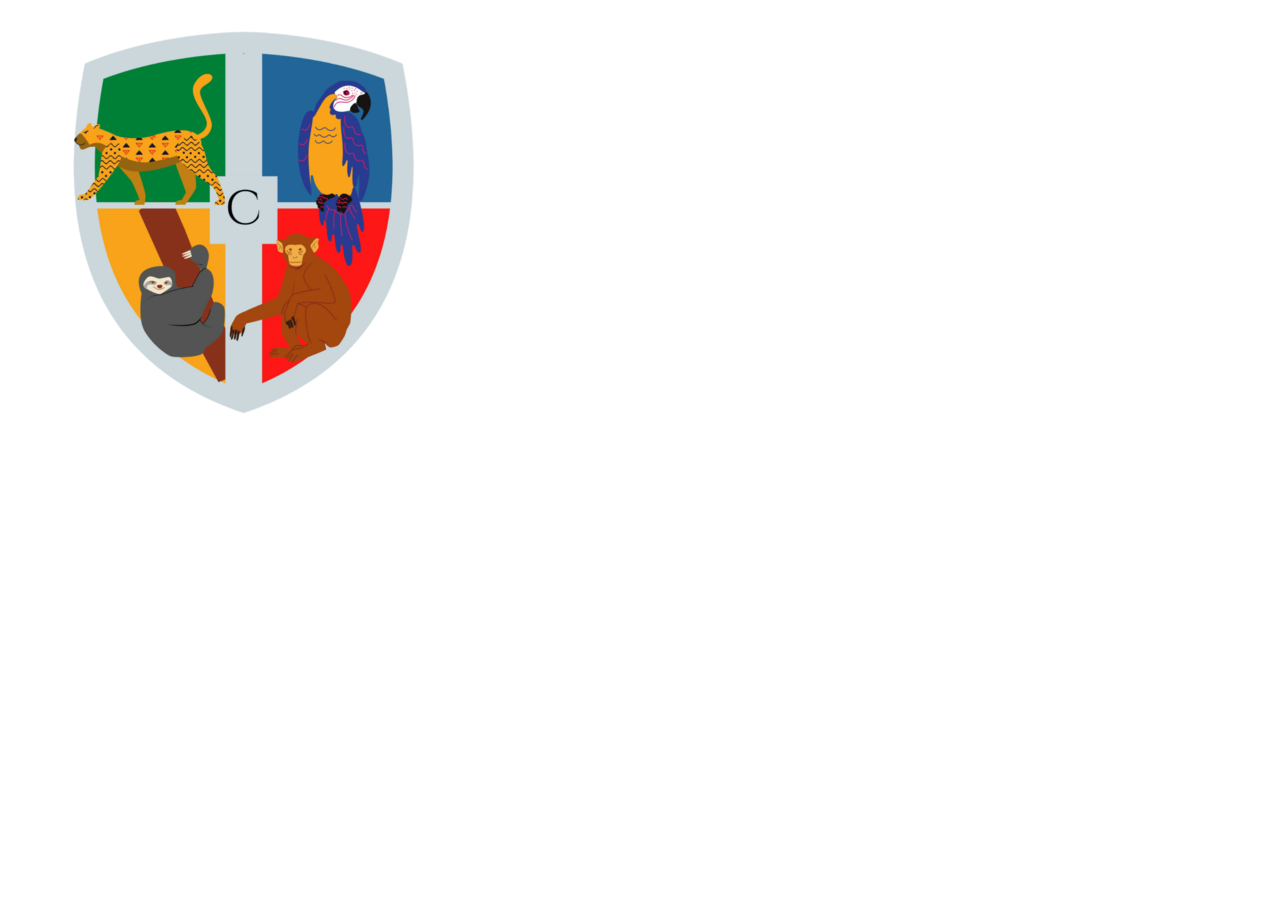
==== index.html @ be79265d "[deu bosta]: tentando arrumar" ====
<!DOCTYPE html>
<html lang="en">
  <head>
    <meta charset="UTF-8" />
    <meta http-equiv="X-UA-Compatible" content="IE=edge" />
    <meta name="viewport" content="width=device-width, initial-scale=1.0" />
    <title>Castelobruxo</title>
  </head>
  <body>
    <sidebar>
      <img src="./assets/logo2.png" />
    </sidebar>
    <main></main>
  </body>
</html>
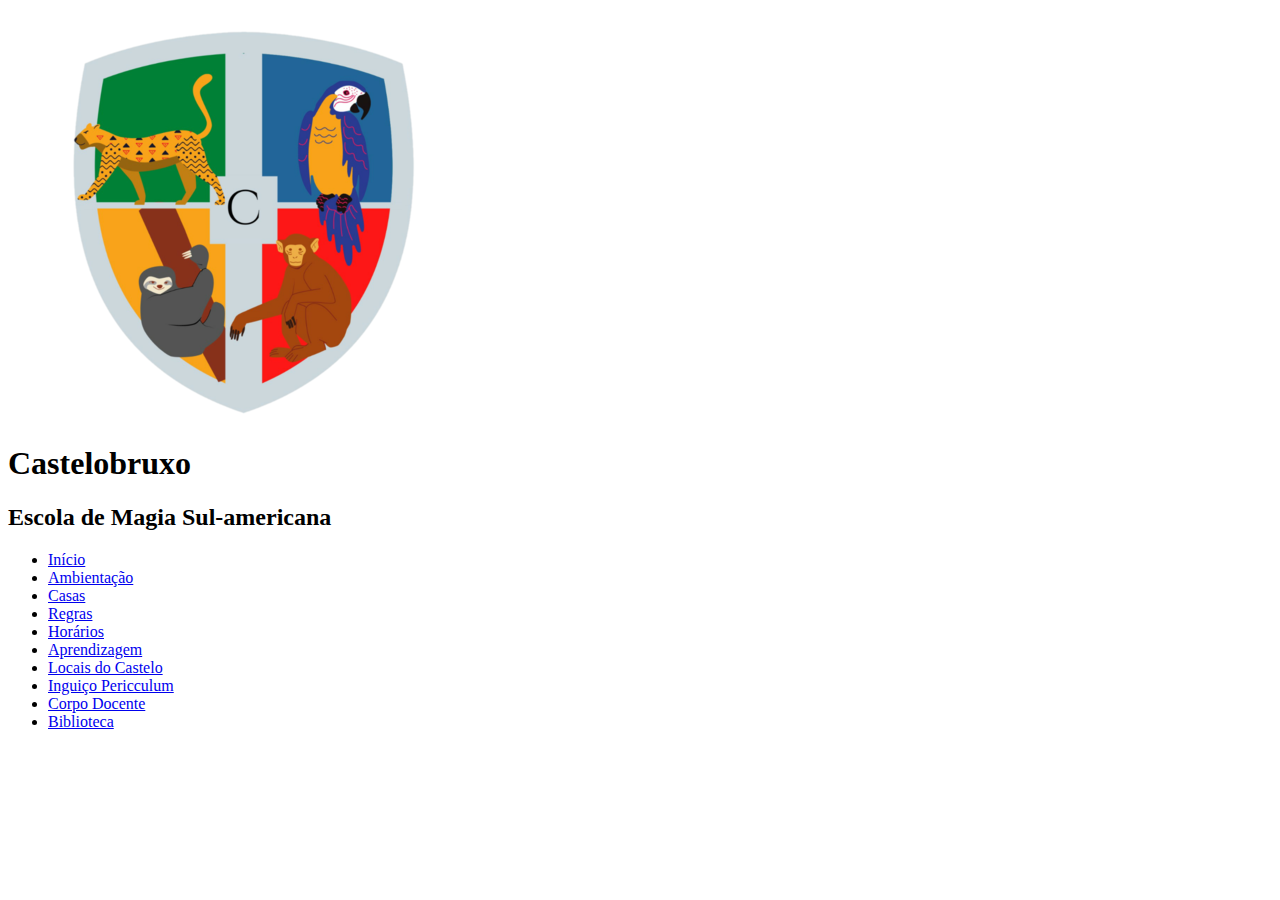
==== commit fffd110e: "[new/: sidebar" ====
--- a/index.html
+++ b/index.html
@@ -7,8 +7,24 @@
     <title>Castelobruxo</title>
   </head>
   <body>
-    <sidebar>
-      <img src="./assets/logo2.png" />
+    <sidebar>      
+      <div id="Logo">
+        <img src="./assets/logo2.png" />
+        <h1>Castelobruxo</h1>
+        <h2>Escola de Magia Sul-americana</h2>
+      </div>
+      <ul id="links">
+        <li><a href="./">Início</a></li>
+        <li><a href="./">Ambientação</a></li>
+        <li><a href="./">Casas</a></li>
+        <li><a href="./">Regras</a></li>
+        <li><a href="./">Horários</a></li>
+        <li><a href="./">Aprendizagem</a></li>
+        <li><a href="./">Locais do Castelo</a></li>
+        <li><a href="./">Inguiço Pericculum</a></li>
+        <li><a href="./">Corpo Docente</a></li>
+        <li><a href="./">Biblioteca</a></li>
+      </ul>
     </sidebar>
     <main></main>
   </body>
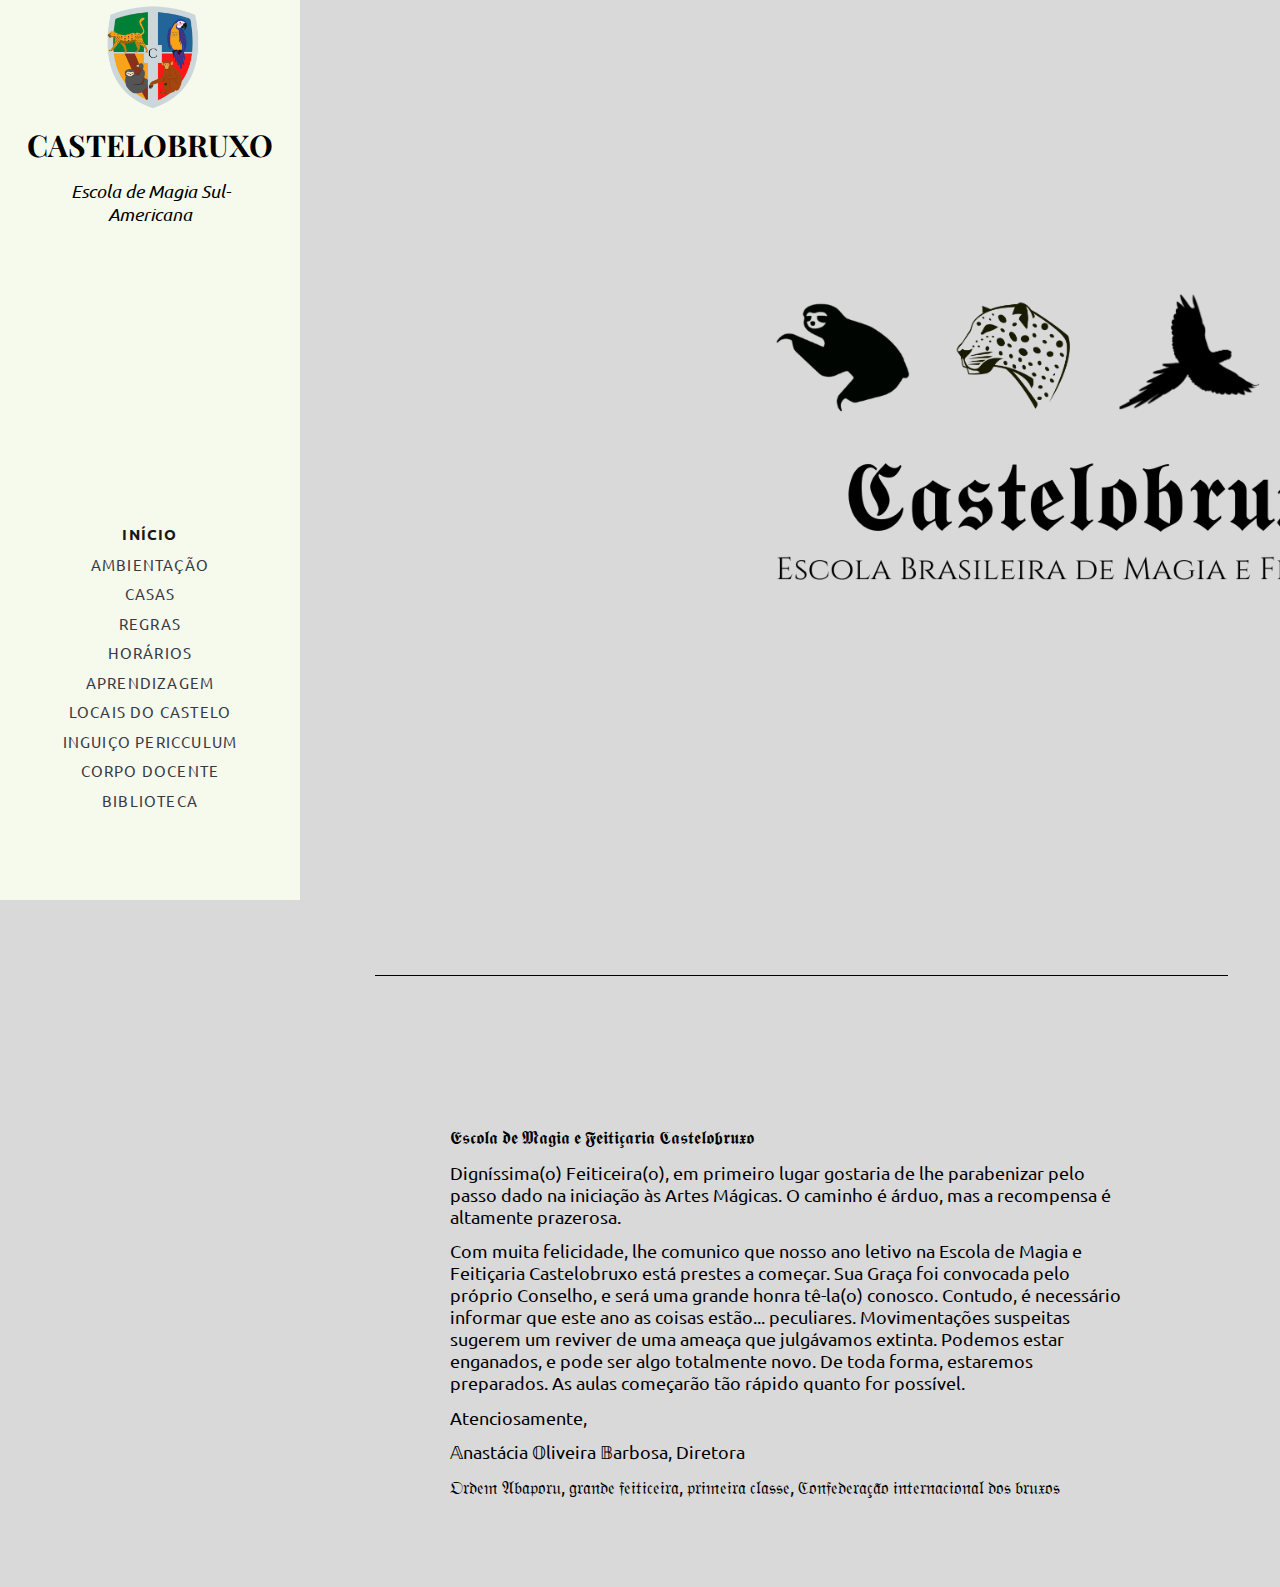
==== commit 4fbd48aa: "[new]:pagina inicial" ====
--- a/index.html
+++ b/index.html
@@ -5,16 +5,18 @@
     <meta http-equiv="X-UA-Compatible" content="IE=edge" />
     <meta name="viewport" content="width=device-width, initial-scale=1.0" />
     <title>Castelobruxo</title>
+    <link rel="stylesheet" href="./css/index.css" />
+    <link rel="shortcut icon" href="./assets/logo.png"
   </head>
   <body>
-    <sidebar>      
-      <div id="Logo">
+    <div id="sidebar">
+      <div id="Titulo">
         <img src="./assets/logo2.png" />
         <h1>Castelobruxo</h1>
-        <h2>Escola de Magia Sul-americana</h2>
+        <p>Escola de Magia Sul-Americana</p>
       </div>
       <ul id="links">
-        <li><a href="./">Início</a></li>
+        <li><a class="linkativo" href="./">Início</a></li>
         <li><a href="./">Ambientação</a></li>
         <li><a href="./">Casas</a></li>
         <li><a href="./">Regras</a></li>
@@ -25,7 +27,34 @@
         <li><a href="./">Corpo Docente</a></li>
         <li><a href="./">Biblioteca</a></li>
       </ul>
-    </sidebar>
-    <main></main>
+    </div>
+    <main>
+      <div id="fotoback"></div>
+      <div class="linehorizontal"></div>
+      <div id="post1">
+        <p>𝕰𝖘𝖈𝖔𝖑𝖆 𝖉𝖊 𝕸𝖆𝖌𝖎𝖆 𝖊 𝕱𝖊𝖎𝖙𝖎𝖈̧𝖆𝖗𝖎𝖆 𝕮𝖆𝖘𝖙𝖊𝖑𝖔𝖇𝖗𝖚𝖝𝖔</p>
+        <p>
+          Digníssima(o) Feiticeira(o), em primeiro lugar gostaria de lhe
+          parabenizar pelo passo dado na iniciação às Artes Mágicas. O caminho é
+          árduo, mas a recompensa é altamente prazerosa.
+        </p>
+        <p>
+          Com muita felicidade, lhe comunico que nosso ano letivo na Escola de
+          Magia e Feitiçaria Castelobruxo está prestes a começar. Sua Graça foi
+          convocada pelo próprio Conselho, e será uma grande honra tê-la(o)
+          conosco. Contudo, é necessário informar que este ano as coisas
+          estão... peculiares. Movimentações suspeitas sugerem um reviver de uma
+          ameaça que julgávamos extinta. Podemos estar enganados, e pode ser
+          algo totalmente novo. De toda forma, estaremos preparados. As aulas
+          começarão tão rápido quanto for possível.
+        </p>
+        <p>Atenciosamente,</p>
+        <p>𝔸nastácia 𝕆liveira 𝔹arbosa, Diretora</p>
+        <p>
+          𝔒𝔯𝔡𝔢𝔪 𝔄𝔟𝔞𝔭𝔬𝔯𝔲, 𝔤𝔯𝔞𝔫𝔡𝔢 𝔣𝔢𝔦𝔱𝔦𝔠𝔢𝔦𝔯𝔞, 𝔭𝔯𝔦𝔪𝔢𝔦𝔯𝔞 𝔠𝔩𝔞𝔰𝔰𝔢, ℭ𝔬𝔫𝔣𝔢𝔡𝔢𝔯𝔞𝔠̧𝔞̃𝔬
+          𝔦𝔫𝔱𝔢𝔯𝔫𝔞𝔠𝔦𝔬𝔫𝔞𝔩 𝔡𝔬𝔰 𝔟𝔯𝔲𝔵𝔬𝔰
+        </p>
+      </div>
+    </main>
   </body>
 </html>
--- a/css/index.css
+++ b/css/index.css
@@ -0,0 +1,106 @@
+@import url('https://fonts.googleapis.com/css2?family=Playfair+Display:ital@0;1&family=Ubuntu:ital,wght@0,300;0,400;0,500;0,700;1,300&display=swap');
+*{
+    margin: 0;
+    padding: 0;
+}
+
+body{
+    background-color: #d9d9d9;
+    font-size: 15px;
+    font-family: 'Ubuntu', sans-serif;
+}
+
+main{
+    padding-left:20em;
+}
+
+li{
+    list-style: none;
+}
+
+a{
+    text-decoration: none;
+}
+
+#sidebar{
+    width: 20em;
+    height: 100vh;
+    background-color: rgb(246, 250, 236);
+    display: flex;
+    flex-direction: column;
+    position: fixed;
+}
+
+#Titulo{
+    display: flex;
+    flex-direction: column;
+    align-items: center;
+    gap: 1em;
+}
+
+#Titulo img{
+    width: 8em;
+}
+
+#Titulo h1{
+    font-family: 'Playfair Display', serif;
+    text-transform: uppercase;
+    font-size: 2em;
+}
+
+#Titulo p{
+    font-style: italic;
+    max-width: 10em;
+    font-size: 1.2em;
+    text-align: center;
+}
+
+#links{
+    margin-top: auto;
+    margin-bottom: 80px;
+    text-align: center;
+}
+
+#links li{
+    margin: 0.7em 0;
+}
+
+#links li a{
+    letter-spacing: 1.2px;
+    text-transform: uppercase;
+    font-weight: 400;
+    color:#393945
+}
+
+#links li a:hover{
+    color: #666666;
+}
+
+#fotoback{
+    background: url("../assets/background.png");
+    background-size: cover;
+    background-repeat: no-repeat;
+    height:100vh;
+}
+
+#post1{
+    padding: 5em 10em;
+}
+
+#post1 p{
+    margin-bottom: 0.7em;
+    font-size: 1.2em;
+}
+
+.linkativo{
+    color: rgb(26, 23, 23) !important;
+    font-weight: 700 !important;
+}
+
+.linehorizontal{
+    background-color: black;
+    height: 1px;
+    width: 87%;
+    margin: 5em;
+    
+}
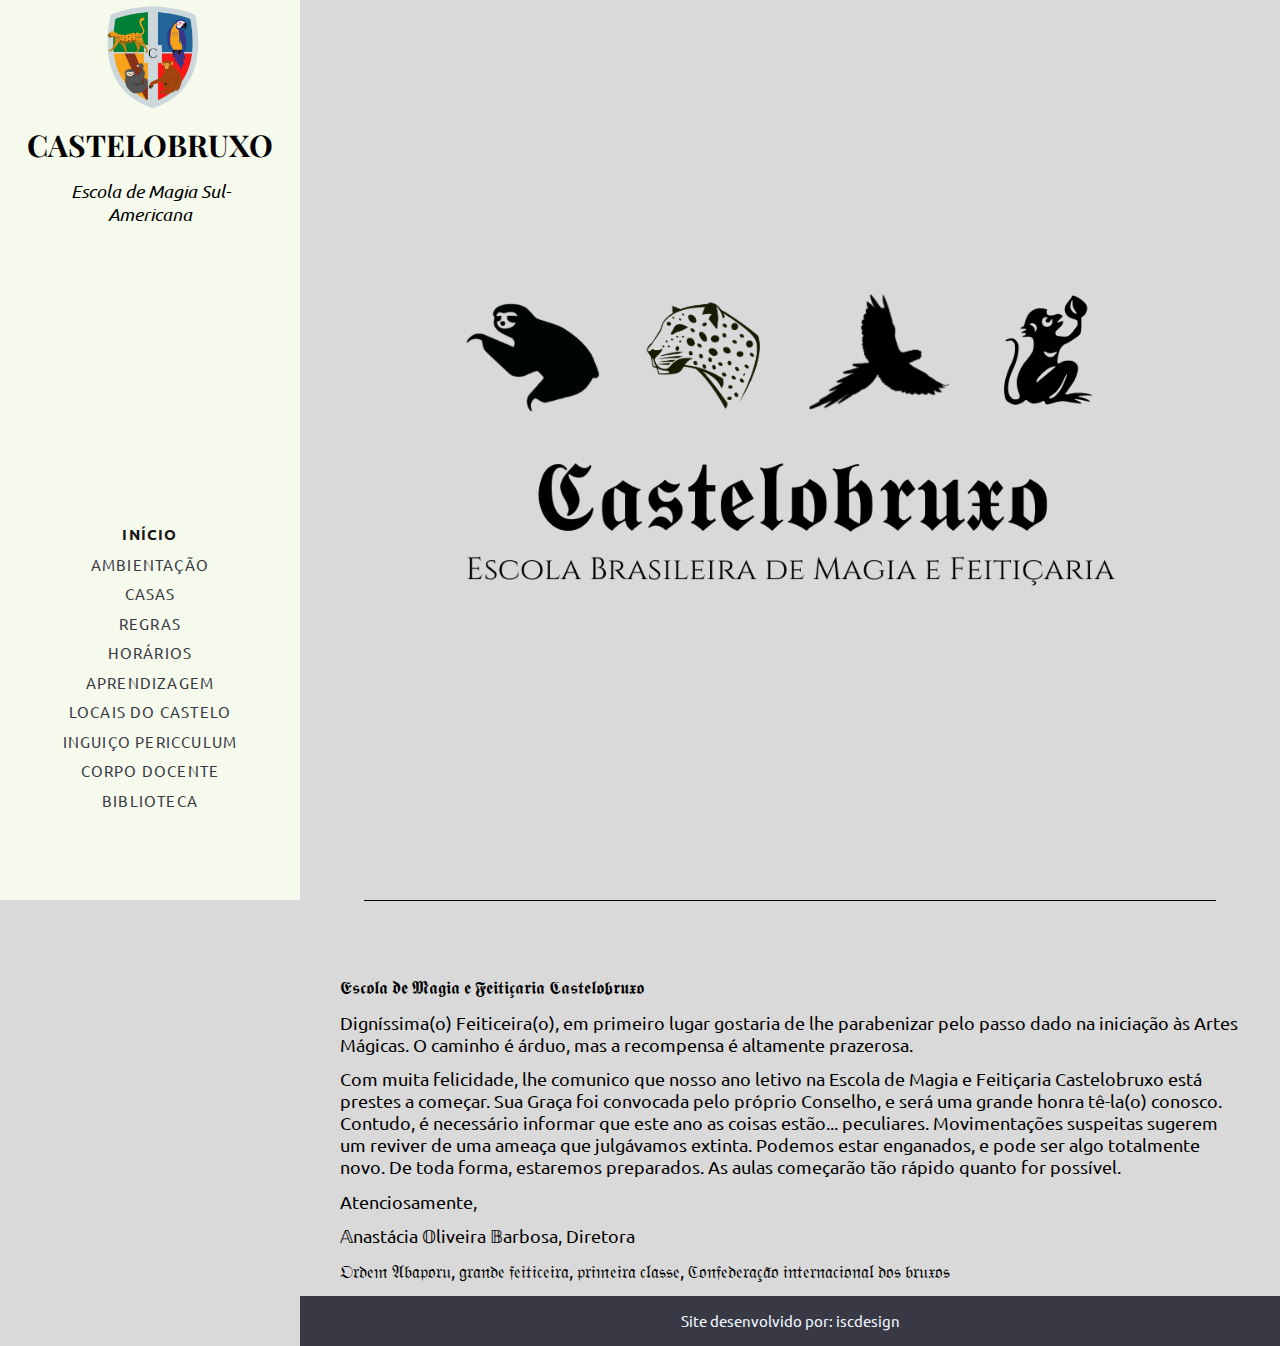
==== commit 747d2db9: "[new] responsividade" ====
--- a/index.html
+++ b/index.html
@@ -14,6 +14,30 @@
         <img src="./assets/logo2.png" />
         <h1>Castelobruxo</h1>
         <p>Escola de Magia Sul-Americana</p>
+      </div>
+      <ul id="links">
+        <li><a class="linkativo" href="./">Início</a></li>
+        <li><a href="./">Ambientação</a></li>
+        <li><a href="./">Casas</a></li>
+        <li><a href="./">Regras</a></li>
+        <li><a href="./">Horários</a></li>
+        <li><a href="./">Aprendizagem</a></li>
+        <li><a href="./">Locais do Castelo</a></li>
+        <li><a href="./">Inguiço Pericculum</a></li>
+        <li><a href="./">Corpo Docente</a></li>
+        <li><a href="./">Biblioteca</a></li>
+      </ul>
+    </div>
+
+    <div id="topbar">
+      <div id="wrappermenu">
+        <div id="Titulo">
+          <img src="./assets/logo2.png" />
+          <h1>Castelobruxo</h1>
+        </div>
+        <div id="menu">
+          <img src="./assets/menu.svg" />
+        </div>
       </div>
       <ul id="links">
         <li><a class="linkativo" href="./">Início</a></li>
@@ -55,6 +79,9 @@
           𝔦𝔫𝔱𝔢𝔯𝔫𝔞𝔠𝔦𝔬𝔫𝔞𝔩 𝔡𝔬𝔰 𝔟𝔯𝔲𝔵𝔬𝔰
         </p>
       </div>
+      <footer id="rodape">
+        <p>Site desenvolvido por: iscdesign</p>
+      </footer>
     </main>
   </body>
 </html>
--- a/css/index.css
+++ b/css/index.css
@@ -22,6 +22,85 @@
     text-decoration: none;
 }
 
+footer{
+    background-color: #393945;    
+}
+
+#topbar{
+    width:100%;    
+    position: fixed;
+    display: none;
+    box-shadow: 5px 0 10px #0002;
+    pointer-events: none;
+}    
+
+#topbar #wrappermenu{
+    display: flex;
+    height: 100px;
+    background-color: white;
+
+}
+
+#topbar #Titulo{
+    height:100%;
+    display: flex;
+    align-items: center;
+    gap: 1em;
+}
+
+#topbar #Titulo img{
+    width: 6em;
+}
+
+#topbar #menu{
+    margin: auto 20px auto auto;
+    padding:35px;
+
+    pointer-events: auto;
+}
+
+#topbar #menu img{
+    height:30px;
+}
+
+#topbar #Titulo h1{
+    font-family: 'Playfair Display', serif;
+    text-transform: uppercase;
+    font-size: 1.2em;
+}
+
+#topbar #links{
+    max-height: 0;
+    overflow: hidden;
+    pointer-events: auto;
+    text-align: center;
+
+    transition: max-height 900ms ease;
+}
+
+#topbar:hover #links{
+    max-height: 500px;
+}
+
+#topbar #links li{
+    padding: 10px 0;
+    background-color: white 
+}
+
+#topbar #links li:hover{
+    background-color: #a19c9c;
+}
+
+#topbar #links li a{   
+    letter-spacing: 1.2px;
+    text-transform: uppercase;
+    font-weight: 400;
+    color:#393945
+}
+
+#topbar #links li:hover a{
+    color: white;
+}
 #sidebar{
     width: 20em;
     height: 100vh;
@@ -31,48 +110,48 @@
     position: fixed;
 }
 
-#Titulo{
+#sidebar #Titulo{
     display: flex;
     flex-direction: column;
     align-items: center;
     gap: 1em;
 }
 
-#Titulo img{
+#sidebar #Titulo img{
     width: 8em;
 }
 
-#Titulo h1{
+#sidebar #Titulo h1{
     font-family: 'Playfair Display', serif;
     text-transform: uppercase;
     font-size: 2em;
 }
 
-#Titulo p{
+#sidebar #Titulo p{
     font-style: italic;
     max-width: 10em;
     font-size: 1.2em;
     text-align: center;
 }
 
-#links{
+#sidebar #links{
     margin-top: auto;
     margin-bottom: 80px;
     text-align: center;
 }
 
-#links li{
+#sidebar #links li{
     margin: 0.7em 0;
 }
 
-#links li a{
+#sidebar #links li a{
     letter-spacing: 1.2px;
     text-transform: uppercase;
     font-weight: 400;
     color:#393945
 }
 
-#links li a:hover{
+#sidebar #links li a:hover{
     color: #666666;
 }
 
@@ -81,15 +160,28 @@
     background-size: cover;
     background-repeat: no-repeat;
     height:100vh;
+    background-position: center;
 }
 
 #post1{
-    padding: 5em 10em;
+    width: 95%;
+    max-width: 900px;
+    margin: 0 auto;
+    margin-top: 5em;
 }
 
 #post1 p{
     margin-bottom: 0.7em;
     font-size: 1.2em;
+}
+
+#rodape{
+    width:100%;
+    height: 50px;
+    color: aliceblue;
+    display: flex;
+    align-items: center;
+    justify-content: center;   
 }
 
 .linkativo{
@@ -101,6 +193,25 @@
     background-color: black;
     height: 1px;
     width: 87%;
-    margin: 5em;
+    max-width:1100px;
+    margin: auto;
     
 }
+
+/*RESPONSIVIDADE*/
+
+@media (max-width:1100px){
+    #sidebar{
+        display:none;
+    }
+    main{
+        padding: 0;
+        padding-top: 100px;
+    }
+    #fotoback{
+        height: 60vh;
+    }
+    #topbar{
+        display: block;
+    }
+}